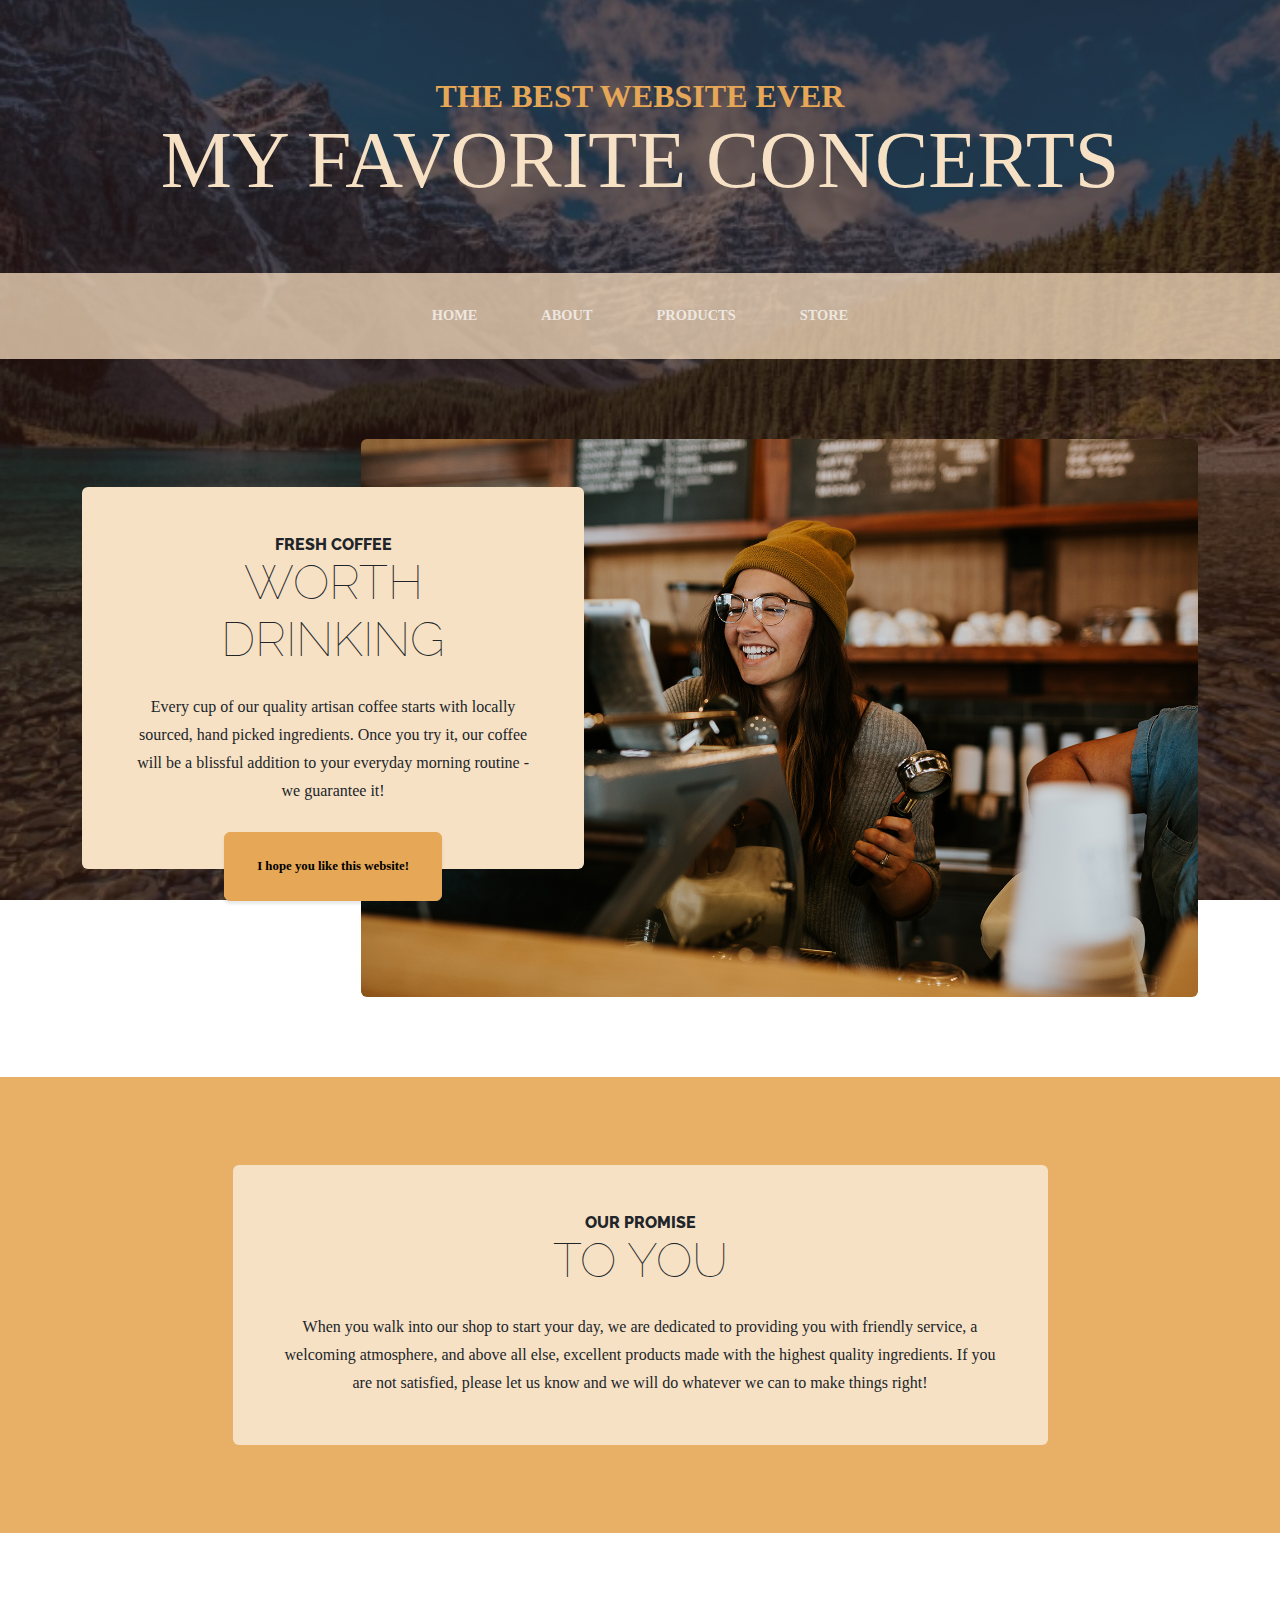
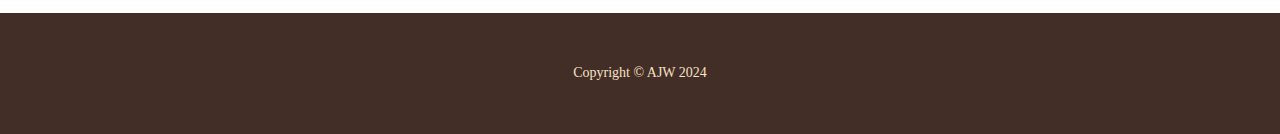
==== index.html @ 7e16cb27 "Add files via upload" ====
<!DOCTYPE html>
<html lang="en">
    <head>
        <meta charset="utf-8" />
        <meta name="viewport" content="width=device-width, initial-scale=1, shrink-to-fit=no" />
        <meta name="description" content="" />
        <meta name="author" content="" />
        <title>My Favorite Concerts</title>
        <link rel="icon" type="image/x-icon" href="assets/favicon.ico" />
        <!-- Google fonts-->
        <link href="https://fonts.googleapis.com/css?family=Raleway:100,100i,200,200i,300,300i,400,400i,500,500i,600,600i,700,700i,800,800i,900,900i" rel="stylesheet" />
        <link href="https://fonts.googleapis.com/css?family=Lora:400,400i,700,700i" rel="stylesheet" />
        <!-- Core theme CSS (includes Bootstrap)-->
        <link href="css/styles.css" rel="stylesheet" />
        <link rel="stylesheet" href="css/mystyles.css">
    </head>
    <body>
        <header>
            <h1 class="site-heading text-center text-faded d-none d-lg-block">
                <span class="site-heading-upper text-primary mb-3">The best website ever</span>
                <span class="site-heading-lower">My Favorite Concerts</span>
            </h1>
        </header>
        <!-- Navigation-->
        <nav class="navbar navbar-expand-lg navbar-dark py-lg-4" id="mainNav">
            <div class="container">
                <a class="navbar-brand text-uppercase fw-bold d-lg-none" href="index.html">Start Bootstrap</a>
                <button class="navbar-toggler" type="button" data-bs-toggle="collapse" data-bs-target="#navbarSupportedContent" aria-controls="navbarSupportedContent" aria-expanded="false" aria-label="Toggle navigation"><span class="navbar-toggler-icon"></span></button>
                <div class="collapse navbar-collapse" id="navbarSupportedContent">
                    <ul class="navbar-nav mx-auto">
                        <li class="nav-item px-lg-4"><a class="nav-link text-uppercase" href="index.html">Home</a></li>
                        <li class="nav-item px-lg-4"><a class="nav-link text-uppercase" href="about.html">About</a></li>
                        <li class="nav-item px-lg-4"><a class="nav-link text-uppercase" href="products.html">Products</a></li>
                        <li class="nav-item px-lg-4"><a class="nav-link text-uppercase" href="store.html">Store</a></li>
                    </ul>
                </div>
            </div>
        </nav>
        <section class="page-section clearfix">
            <div class="container">
                <div class="intro">
                    <img class="intro-img img-fluid mb-3 mb-lg-0 rounded" src="assets/img/intro.jpg" alt="..." />
                    <div class="intro-text left-0 text-center bg-faded p-5 rounded">
                        <h2 class="section-heading mb-4">
                            <span class="section-heading-upper">Fresh Coffee</span>
                            <span class="section-heading-lower">Worth Drinking</span>
                        </h2>
                        <p class="mb-3">Every cup of our quality artisan coffee starts with locally sourced, hand picked ingredients. Once you try it, our coffee will be a blissful addition to your everyday morning routine - we guarantee it!</p>
                        <div class="intro-button mx-auto"><a class="btn btn-primary btn-xl" href="#!">I hope you like this website!</a></div>
                    </div>
                </div>
            </div>
        </section>
        <section class="page-section cta">
            <div class="container">
                <div class="row">
                    <div class="col-xl-9 mx-auto">
                        <div class="cta-inner bg-faded text-center rounded">
                            <h2 class="section-heading mb-4">
                                <span class="section-heading-upper">Our Promise</span>
                                <span class="section-heading-lower">To You</span>
                            </h2>
                            <p class="mb-0">When you walk into our shop to start your day, we are dedicated to providing you with friendly service, a welcoming atmosphere, and above all else, excellent products made with the highest quality ingredients. If you are not satisfied, please let us know and we will do whatever we can to make things right!</p>
                        </div>
                    </div>
                </div>
            </div>
        </section>
        <footer class="footer text-faded text-center py-5">
            <div class="container"><p class="m-0 small">Copyright &copy; AJW 2024</p></div>
        </footer>
        <!-- Bootstrap core JS-->
        <script src="https://cdn.jsdelivr.net/npm/bootstrap@5.2.3/dist/js/bootstrap.bundle.min.js"></script>
        <!-- Core theme JS-->
        <script src="js/scripts.js"></script>
    </body>
</html>
---- css/mystyles.css ----
body{
    font-family: Georgia, 'Times New Roman', Times, serif;
}
.site-heading-lower{
    font-family: Georgia, 'Times New Roman', Times, serif;
}
.mb-3{
    font-family: Georgia, 'Times New Roman', Times, serif;
}
a{
    font-family: Georgia, 'Times New Roman', Times, serif;
}
#mainNav{
    background-color: rgba(255, 228, 196, 0.73);
}
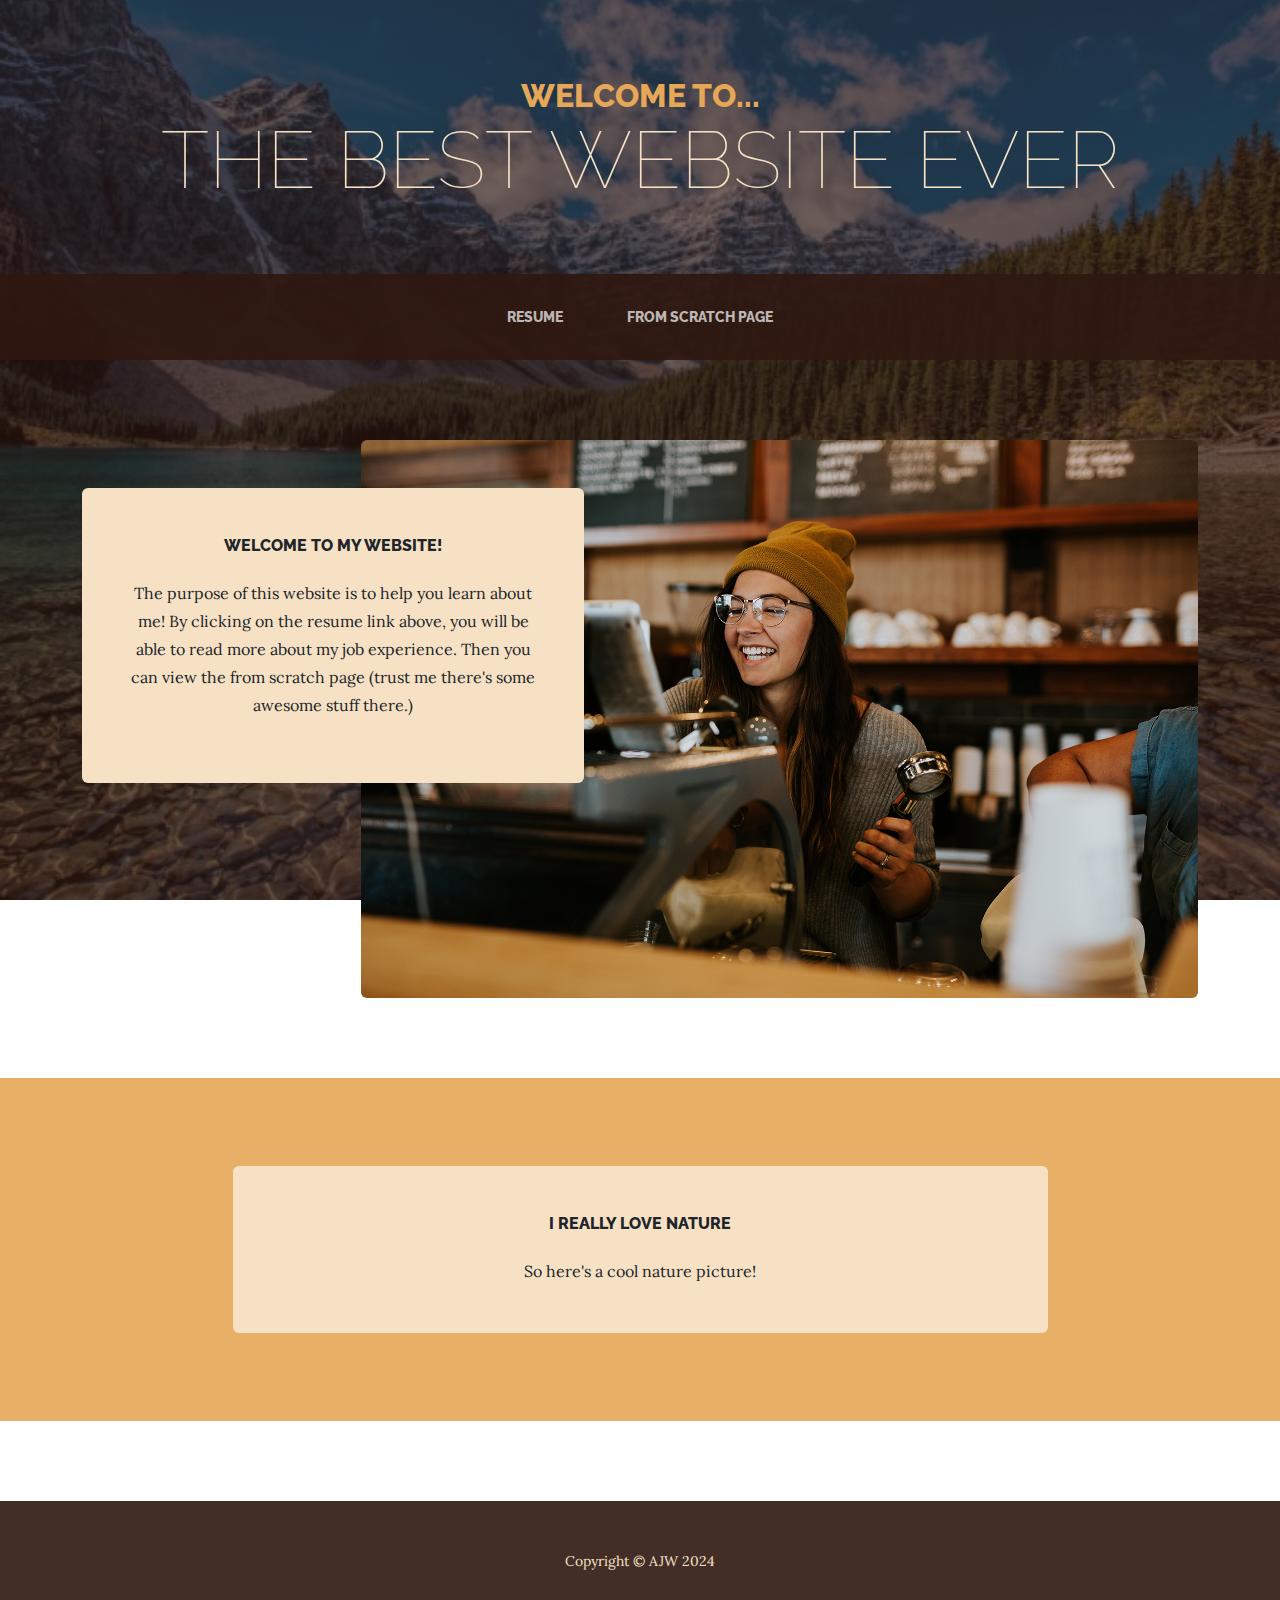
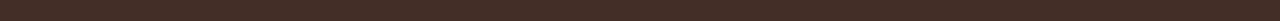
==== commit 0cc6d9be: "Add files via upload" ====
--- a/index.html
+++ b/index.html
@@ -5,33 +5,32 @@
         <meta name="viewport" content="width=device-width, initial-scale=1, shrink-to-fit=no" />
         <meta name="description" content="" />
         <meta name="author" content="" />
-        <title>My Favorite Concerts</title>
+        <title>The Best Website Ever</title>
         <link rel="icon" type="image/x-icon" href="assets/favicon.ico" />
         <!-- Google fonts-->
         <link href="https://fonts.googleapis.com/css?family=Raleway:100,100i,200,200i,300,300i,400,400i,500,500i,600,600i,700,700i,800,800i,900,900i" rel="stylesheet" />
         <link href="https://fonts.googleapis.com/css?family=Lora:400,400i,700,700i" rel="stylesheet" />
         <!-- Core theme CSS (includes Bootstrap)-->
         <link href="css/styles.css" rel="stylesheet" />
-        <link rel="stylesheet" href="css/mystyles.css">
     </head>
     <body>
         <header>
             <h1 class="site-heading text-center text-faded d-none d-lg-block">
-                <span class="site-heading-upper text-primary mb-3">The best website ever</span>
-                <span class="site-heading-lower">My Favorite Concerts</span>
+                <span class="site-heading-upper text-primary mb-3">Welcome to...</span>
+                <span class="site-heading-lower">The Best Website Ever</span>
             </h1>
         </header>
         <!-- Navigation-->
         <nav class="navbar navbar-expand-lg navbar-dark py-lg-4" id="mainNav">
             <div class="container">
-                <a class="navbar-brand text-uppercase fw-bold d-lg-none" href="index.html">Start Bootstrap</a>
+                <a class="navbar-brand text-uppercase fw-bold d-lg-none" href="index.html">The Best Website Ever</a>
                 <button class="navbar-toggler" type="button" data-bs-toggle="collapse" data-bs-target="#navbarSupportedContent" aria-controls="navbarSupportedContent" aria-expanded="false" aria-label="Toggle navigation"><span class="navbar-toggler-icon"></span></button>
                 <div class="collapse navbar-collapse" id="navbarSupportedContent">
                     <ul class="navbar-nav mx-auto">
-                        <li class="nav-item px-lg-4"><a class="nav-link text-uppercase" href="index.html">Home</a></li>
-                        <li class="nav-item px-lg-4"><a class="nav-link text-uppercase" href="about.html">About</a></li>
-                        <li class="nav-item px-lg-4"><a class="nav-link text-uppercase" href="products.html">Products</a></li>
-                        <li class="nav-item px-lg-4"><a class="nav-link text-uppercase" href="store.html">Store</a></li>
+                        <!-- <li class="nav-item px-lg-4"><a class="nav-link text-uppercase" href="index.html">Tableau</a></li> -->
+                        <li class="nav-item px-lg-4"><a class="nav-link text-uppercase" href="about.html">Resume</a></li>
+                        <li class="nav-item px-lg-4"><a class="nav-link text-uppercase" href="fromscratch.html">From Scratch Page</a></li>
+                        <!-- <li class="nav-item px-lg-4"><a class="nav-link text-uppercase" href="store.html">Store</a></li> -->
                     </ul>
                 </div>
             </div>
@@ -42,11 +41,11 @@
                     <img class="intro-img img-fluid mb-3 mb-lg-0 rounded" src="assets/img/intro.jpg" alt="..." />
                     <div class="intro-text left-0 text-center bg-faded p-5 rounded">
                         <h2 class="section-heading mb-4">
-                            <span class="section-heading-upper">Fresh Coffee</span>
-                            <span class="section-heading-lower">Worth Drinking</span>
+                            <!-- <span class="section-heading-upper">Ashby Worth</span> -->
+                            <span class="section-heading-upper">Welcome to My Website! </span>
                         </h2>
-                        <p class="mb-3">Every cup of our quality artisan coffee starts with locally sourced, hand picked ingredients. Once you try it, our coffee will be a blissful addition to your everyday morning routine - we guarantee it!</p>
-                        <div class="intro-button mx-auto"><a class="btn btn-primary btn-xl" href="#!">I hope you like this website!</a></div>
+                        <p class="mb-3">The purpose of this website is to help you learn about me! By clicking on the resume link above, you will be able to read more about my job experience. Then you can view the from scratch page (trust me there's some awesome stuff there.) </p>
+                        
                     </div>
                 </div>
             </div>
@@ -57,15 +56,15 @@
                     <div class="col-xl-9 mx-auto">
                         <div class="cta-inner bg-faded text-center rounded">
                             <h2 class="section-heading mb-4">
-                                <span class="section-heading-upper">Our Promise</span>
-                                <span class="section-heading-lower">To You</span>
+                                 <span class="section-heading-upper">I really love nature</span> 
+                                <!-- <span class="section-heading-lower">To Yo</span> -->
                             </h2>
-                            <p class="mb-0">When you walk into our shop to start your day, we are dedicated to providing you with friendly service, a welcoming atmosphere, and above all else, excellent products made with the highest quality ingredients. If you are not satisfied, please let us know and we will do whatever we can to make things right!</p>
+                            <p class="mb-0">So here's a cool nature picture!</p>
                         </div>
                     </div>
                 </div>
             </div>
-        </section>
+        </section> 
         <footer class="footer text-faded text-center py-5">
             <div class="container"><p class="m-0 small">Copyright &copy; AJW 2024</p></div>
         </footer>
